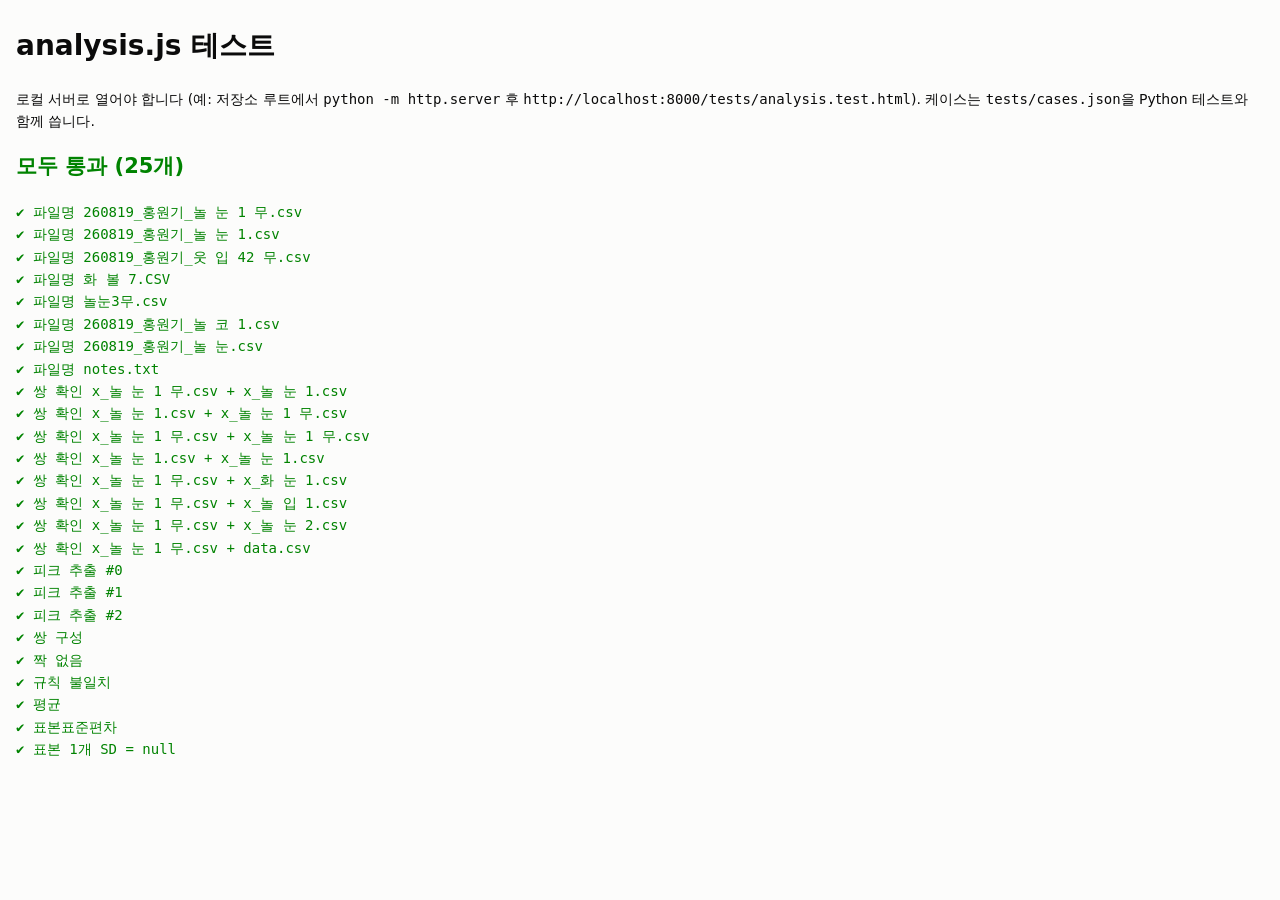
==== tests/analysis.test.html @ ad65d73a "Add expression resonance comparison web app and auto_ver4 script - GitHub Pages web app: compare a n" ====
<!doctype html>
<html lang="ko">
<head>
  <meta charset="utf-8">
  <meta name="viewport" content="width=device-width, initial-scale=1">
  <title>analysis.js 테스트</title>
  <style>
    body { font: 14px/1.6 system-ui, sans-serif; margin: 24px 16px; background: #fcfcfb; color: #0b0b0b; }
    .pass { color: #008300; } .fail { color: #c62828; font-weight: 700; }
    pre { white-space: pre-wrap; }
  </style>
</head>
<body>
  <h1>analysis.js 테스트</h1>
  <p>로컬 서버로 열어야 합니다 (예: 저장소 루트에서 <code>python -m http.server</code> 후
    <code>http://localhost:8000/tests/analysis.test.html</code>). 케이스는 <code>tests/cases.json</code>을 Python 테스트와 함께 씁니다.</p>
  <h2 id="summary">실행 중…</h2>
  <pre id="log"></pre>
  <script src="../assets/analysis.js"></script>
  <script>
  (async () => {
    const A = window.Analysis;
    const C = await (await fetch('cases.json')).json();
    const log = document.getElementById('log');
    let pass = 0, fail = 0;
    const eq = (x, y) => JSON.stringify(x) === JSON.stringify(y);
    function t(name, ok, detail) {
      ok ? pass++ : fail++;
      const line = document.createElement('div');
      line.className = ok ? 'pass' : 'fail';
      line.textContent = `${ok ? '✔' : '✘'} ${name}${ok ? '' : '  → ' + detail}`;
      log.appendChild(line);
    }

    for (const c of C.file_names) {
      const got = A.parseFileName(c.name);
      t(`파일명 ${c.name}`, eq(got, c.expect), JSON.stringify(got));
    }
    for (const c of C.pair_checks) {
      const got = A.checkPair(c.a, c.b);
      const ok = c.ok ? got.ok && got.neutral === c.neutral : !got.ok && got.errors.length > 0;
      t(`쌍 확인 ${c.a} + ${c.b}`, ok, JSON.stringify(got));
    }
    C.csv_peaks.forEach((c, i) => {
      const p = A.parseCsv(c.text).peak;
      const got = p && { hz: p.hz, db: p.db };
      t(`피크 추출 #${i}`, eq(got, c.expect), JSON.stringify(got));
    });
    const r = A.buildPairs(C.pairing.names);
    t('쌍 구성', eq(r.pairs.map((p) => [p.expr, p.part, p.attempt]), C.pairing.expect_pairs), JSON.stringify(r.pairs));
    t('짝 없음', eq([...r.unpaired].sort(), [...C.pairing.expect_unpaired].sort()), JSON.stringify(r.unpaired));
    t('규칙 불일치', eq(r.unrecognized, C.pairing.expect_unrecognized), JSON.stringify(r.unrecognized));
    t('평균', Math.abs(A.mean(C.stats.values) - C.stats.mean) < 1e-12, A.mean(C.stats.values));
    t('표본표준편차', Math.abs(A.stdev(C.stats.values) - C.stats.stdev) < 1e-12, A.stdev(C.stats.values));
    t('표본 1개 SD = null', A.stdev([5]) === null, A.stdev([5]));

    const s = document.getElementById('summary');
    s.textContent = fail ? `실패 ${fail}개 / 통과 ${pass}개` : `모두 통과 (${pass}개)`;
    s.className = fail ? 'fail' : 'pass';
    document.title = fail ? 'FAIL' : 'PASS';
  })();
  </script>
</body>
</html>
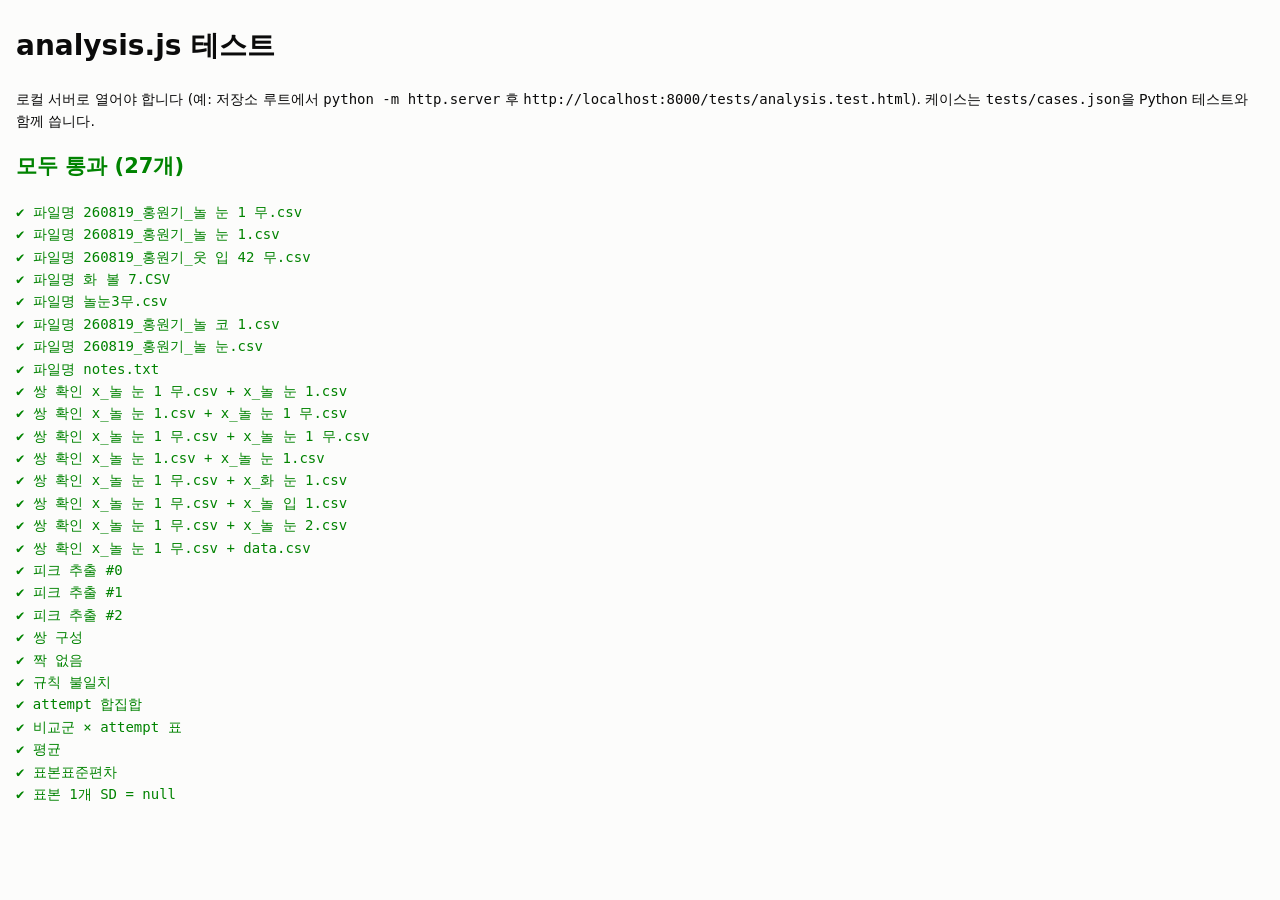
==== commit 2b261a97: "Add per-attempt difference table for each comparison group - Batch view: pick a group (expression x " ====
--- a/tests/analysis.test.html
+++ b/tests/analysis.test.html
@@ -50,6 +50,11 @@
     t('쌍 구성', eq(r.pairs.map((p) => [p.expr, p.part, p.attempt]), C.pairing.expect_pairs), JSON.stringify(r.pairs));
     t('짝 없음', eq([...r.unpaired].sort(), [...C.pairing.expect_unpaired].sort()), JSON.stringify(r.unpaired));
     t('규칙 불일치', eq(r.unrecognized, C.pairing.expect_unrecognized), JSON.stringify(r.unrecognized));
+    const M = C.attempt_matrix;
+    const m = A.attemptMatrix(M.results, M.unpaired);
+    t('attempt 합집합', eq(m.attempts, M.expect_attempts), JSON.stringify(m.attempts));
+    const mg = m.groups.map((g) => [g.expr, g.part, g.rows.map((r) => [r.attempt, r.result ? 'pair' : 'unpaired'])]);
+    t('비교군 × attempt 표', eq(mg, M.expect_groups), JSON.stringify(mg));
     t('평균', Math.abs(A.mean(C.stats.values) - C.stats.mean) < 1e-12, A.mean(C.stats.values));
     t('표본표준편차', Math.abs(A.stdev(C.stats.values) - C.stats.stdev) < 1e-12, A.stdev(C.stats.values));
     t('표본 1개 SD = null', A.stdev([5]) === null, A.stdev([5]));
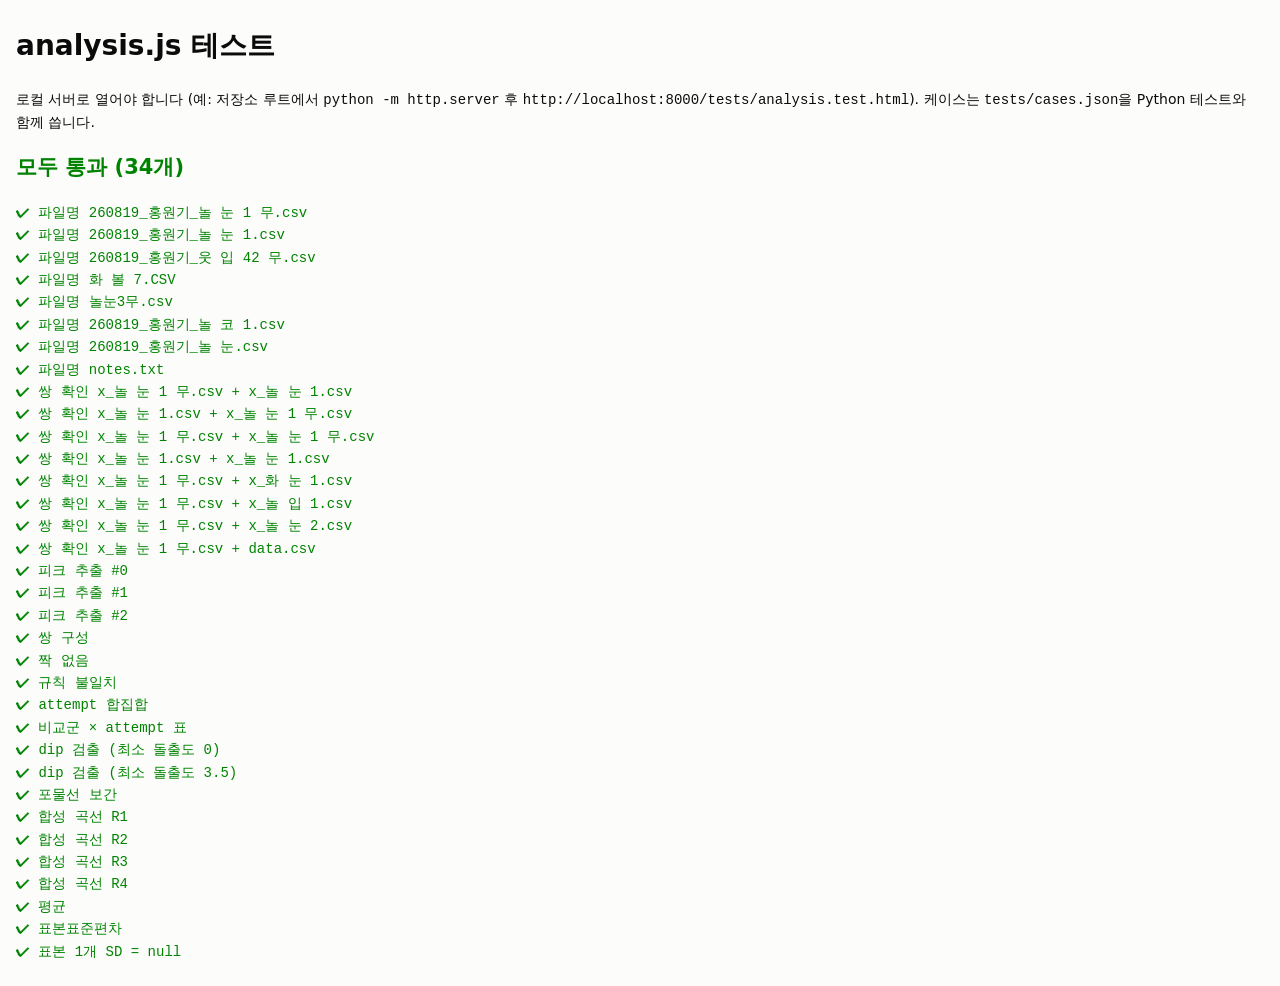
==== commit 5ac990ed: "Add band-based resonance peak analysis (v2) with shift and depth metrics - Peak definition v2: dips " ====
--- a/tests/analysis.test.html
+++ b/tests/analysis.test.html
@@ -55,6 +55,36 @@
     t('attempt 합집합', eq(m.attempts, M.expect_attempts), JSON.stringify(m.attempts));
     const mg = m.groups.map((g) => [g.expr, g.part, g.rows.map((r) => [r.attempt, r.result ? 'pair' : 'unpaired'])]);
     t('비교군 × attempt 표', eq(mg, M.expect_groups), JSON.stringify(mg));
+    // ----- 분석 정의 v2 -----
+    const FD = C.v2_find_dips;
+    for (const c of FD.cases) {
+      const got = A.findDips({ db: FD.db }, c.min_prominence).map((d) => [d.index, d.prominence]);
+      t(`dip 검출 (최소 돌출도 ${c.min_prominence})`, eq(got, c.expect), JSON.stringify(got));
+    }
+    const PB = C.v2_parabolic;
+    const pm = A.parabolicMin({ freq: PB.freq, db: PB.db }, PB.index);
+    t('포물선 보간', Math.abs(pm.hz - PB.expect.hz) < 1e-9 && Math.abs(pm.db - PB.expect.db) < 1e-9, JSON.stringify(pm));
+    const SY = C.v2_synthetic;
+    const synth = (dips) => {
+      const freq = [];
+      const db = [];
+      for (let i = 0; i < SY.n; i++) {
+        const f = SY.start + i * SY.step;
+        freq.push(f);
+        db.push(SY.base - dips.reduce((acc, d) => acc + d.depth * Math.exp(-(((f - d.center) / d.width) ** 2)), 0));
+      }
+      return { freq, db };
+    };
+    const rows = A.compareBands(synth(SY.neutral), synth(SY.expressive), {});
+    SY.expect.forEach((exp, i) => {
+      const r = rows[i];
+      let ok = r.band === exp.band && r.status === exp.status;
+      if (ok && exp.status !== 'missing') {
+        ok = Math.abs(r.shiftMin - exp.shift_min) <= SY.tol_hz && Math.abs(r.shiftShape - exp.shift_shape) <= SY.tol_hz &&
+          Math.abs(r.depthDiff - exp.depth_diff) <= SY.tol_db && !r.shapeChanged;
+      }
+      t(`합성 곡선 ${exp.band}`, ok, JSON.stringify({ status: r.status, shiftMin: r.shiftMin, shiftShape: r.shiftShape, depthDiff: r.depthDiff }));
+    });
     t('평균', Math.abs(A.mean(C.stats.values) - C.stats.mean) < 1e-12, A.mean(C.stats.values));
     t('표본표준편차', Math.abs(A.stdev(C.stats.values) - C.stats.stdev) < 1e-12, A.stdev(C.stats.values));
     t('표본 1개 SD = null', A.stdev([5]) === null, A.stdev([5]));
